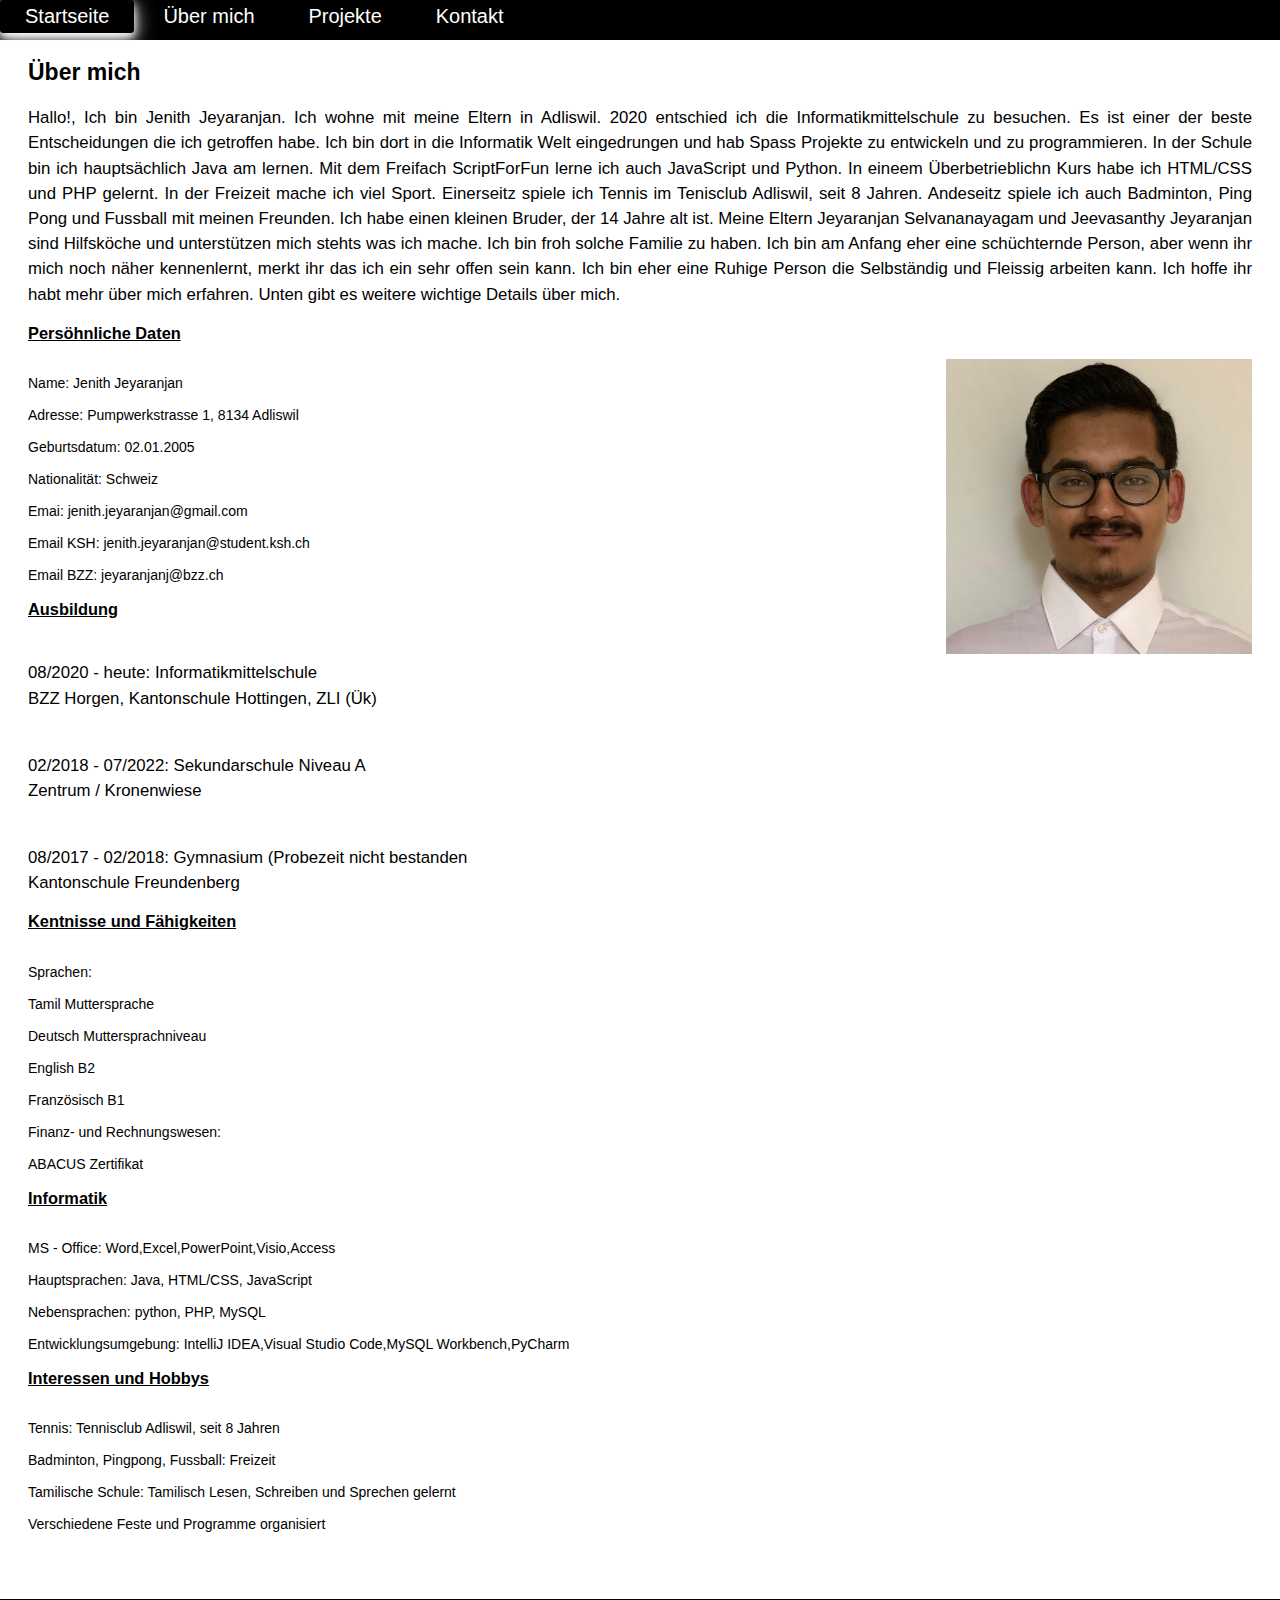
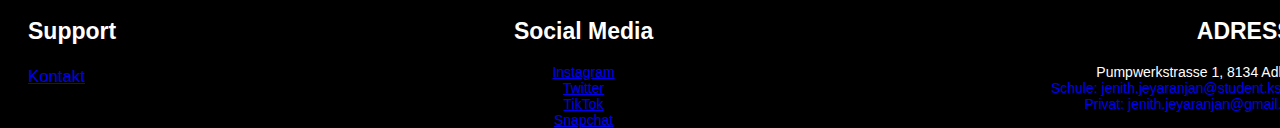
==== ueber_mich.html @ f489968b "Add files via upload" ====
<!DOCTYPE html>
<html lang="de">
<head>
    <meta charset="UTF-8">
    <meta http-equiv="X-UA-Compatible" content="IE=edge">
    <meta name="viewport" content="width=device-width, initial-scale=1.0">
    <title>Website von Jenith Jeyaranjan</title>
    <link rel="stylesheet" href="style2.css">
</head>
<body>
    <div id="page-wrapper">
    <header>
        <nav>
            <ul>
                <li> <a href="./index.html">Startseite</a> </li>
                <li> <a href="./ueber_mich.html">Über mich</a> </li>
                <li> <a href="./projekte.html">Projekte</a> </li>
                <li> <a href="./kontakt.html">Kontakt</a> </li>
            </ul>
        </nav>
    </header>
    <section>
        <div class="main">
        <h2>Über mich</h2>
        <p>
            Hallo!, Ich bin Jenith Jeyaranjan. Ich wohne mit meine Eltern in Adliswil. 
            2020 entschied ich die Informatikmittelschule zu besuchen. Es ist einer der beste Entscheidungen die ich getroffen habe.
            Ich bin dort in die Informatik Welt eingedrungen und hab Spass Projekte zu entwickeln und zu programmieren.
            In der Schule bin ich hauptsächlich Java am lernen. Mit dem Freifach ScriptForFun lerne ich auch JavaScript und Python.
            In eineem Überbetrieblichn Kurs habe ich HTML/CSS und PHP gelernt. In der Freizeit mache ich viel Sport.
            Einerseitz spiele ich Tennis im Tenisclub Adliswil, seit 8 Jahren. Andeseitz spiele ich auch Badminton, Ping Pong und Fussball mit meinen Freunden.
            Ich habe einen kleinen Bruder, der 14 Jahre alt ist. Meine Eltern Jeyaranjan Selvananayagam und Jeevasanthy Jeyaranjan sind Hilfsköche und 
            unterstützen mich stehts was ich mache. Ich bin froh solche Familie zu haben.
            Ich bin am Anfang eher eine schüchternde Person, aber wenn ihr mich noch näher kennenlernt, merkt ihr das ich ein sehr offen sein kann.
            Ich bin eher eine Ruhige Person die Selbständig und Fleissig arbeiten kann. Ich hoffe ihr habt mehr über mich erfahren.
            Unten gibt es weitere wichtige Details über mich.
        </p>
        <p>
            
            <h3>Persöhnliche Daten</h3>
            <div>
                <figure>
                    <img src="./Bilder/Lebenslauf_Photo.jpeg" id="lebenslauf">
                    <figcaption>Photo</figcaption>
                  </figure>
                <br>Name: Jenith Jeyaranjan</br>
                <br>Adresse: Pumpwerkstrasse 1, 8134 Adliswil</br>
                <br>Geburtsdatum: 02.01.2005</br>
                <br>Nationalität: Schweiz</br>
                <br>Emai: jenith.jeyaranjan@gmail.com</br>
                <br>Email KSH: jenith.jeyaranjan@student.ksh.ch</br>
                <br>Email BZZ: jeyaranjanj@bzz.ch</br>
            </div>
        </p>
        <h3>Ausbildung</h3>
        <p>
            <br>08/2020 - heute: Informatikmittelschule
       
        <br>
            BZZ Horgen,
            Kantonschule Hottingen,
            ZLI (Ük)
       </br>
        </p>
        <p>
            <br>02/2018 - 07/2022: Sekundarschule Niveau A </br>
            Zentrum / Kronenwiese
        </p>
        <p>
            <br>08/2017 - 02/2018: Gymnasium (Probezeit nicht bestanden</br>
            Kantonschule Freundenberg
        </p>

        
        <p>
            <h3>Kentnisse und Fähigkeiten</h3>
            <br>Sprachen:</br>
            <br>Tamil Muttersprache</br>
            <br>Deutsch Muttersprachniveau</br>
            <br>English B2</br>
            <br>Französisch B1</br>
            <br>Finanz- und Rechnungswesen:</br>
            <br>ABACUS Zertifikat</br>
        </p>

        <p>
            <h3>Informatik</h3>
            <br>MS - Office: Word,Excel,PowerPoint,Visio,Access</br>
            <br>Hauptsprachen: Java, HTML/CSS, JavaScript</br>
            <br>Nebensprachen: python, PHP, MySQL</br>
            <br>Entwicklungsumgebung: IntelliJ IDEA,Visual Studio Code,MySQL Workbench,PyCharm</br>
        </p>
        <p>
            <h3>Interessen und Hobbys</h3>
            <br>Tennis: Tennisclub Adliswil, seit 8 Jahren</br>
            <br>Badminton, Pingpong, Fussball: Freizeit</br>
            <br>Tamilische Schule: Tamilisch Lesen, Schreiben und Sprechen gelernt</br>
            <br>Verschiedene Feste und Programme organisiert </br>
        </p>


    </section>
</div>
    <footer>
        <div class="main2">
            <h2>Support</h2>
            <p>
               
                <a href="kontakt.html"  >Kontakt</a>
            </p>
        
        </div>
        <div>
            <h2>Social Media</h2>
            <a href="https://www.instagram.com/j_jen252/">Instagram</a>
            <a href="https://twitter.com/hallo44362913">Twitter</a>
            <a href="https://vm.tiktok.com/ZMLPwstHK/">TikTok</a>
            <a href="https://www.snapchat.com/add/j_jen25?share_id=MDY1MzIx&locale=de_CH">Snapchat</a>
            
        </div>
        <div>
            <h2>ADRESSE</h2>
            <a>
                <span>Pumpwerkstrasse 1, 8134 Adliswil</span>

            </a>
                
          
            <a href="mailto:jenith.jeyaranjan@student.ksh.ch"><span>Schule: jenith.jeyaranjan@student.ksh.ch</span></a>
            <a href="mailto:jenith.jeyaranjan2gmail.com"> <span>Privat: jenith.jeyaranjan@gmail.com</span></a>
       
        </div>
    </footer>
</div>
</body>

</html>
---- style2.css ----
/*Collage*/
.collagePhoto{
	border: 1px solid white;
}

.relPos {
	position: relative;
}

.absPos {
	position: absolute;
}

#photoText{
	font-family: 'Times New Roman', Times, serif;
	color: #1B1F3A;
	font-size: 22px;
	left: 185px;
	top: 190px;
	z-index: 20;
}

#Photo1{
	width: 200px;
	top: 400px;
	left: 400px;
	z-index: 6;
}
#Photo2{
	width: 200px;
	top: 400x;
	left: 300px;
	z-index: 10;
}
#Photo3{
	width: 200px;
	top: 250px;
	left: 180px;
	z-index: 8;
}

#Photo4{
	width: 50x;
	top: 250px;
	left: 300px;
	z-index: 8;
}

:root {
	--primary-color: white;
	--nav-color:black;
	--nav-text: white;
	--heading-color:black;
	--title-color: white;
	--text-color:black;
	--footer-color: black;
}

/* responsives layout */
@media only screen and (max-width: 600px) {
	nav li {
		width: 100%;
	}
	nav li.active {
		background-color: #1B1F3A;
	}
	nav li a {
		border-top: 1px solid #1B1F3A;
		width: 100%;
		font-size: 1.2em;
	}
	nav li a::after {
		width: 0 !important;
	}
	header h1 {
		font-size: 1.5em;
	}
	#page-wrapper {
		width: 100% !important;
	}
	section {
		padding: 0px 25px 0px 25px !important;
	}
	p {
		text-align: left !important;
	}
	
}


/* Bilder */

figure {
	margin: 0px;
	position: relative;
}
figure img {
	width: 20%;
}
figure figcaption {
	transition: all 1s;
	height: 0;
	display: none;
	width: 20%;
	position: absolute;
	font-size: 1.2em;
	background-color: white;
	padding: 0.6em;
	text-align: center;
	background:rgba(0, 0, 0, 0);
	box-sizing: border-box;
	color: white;
	bottom: 3px;
	left: 0;
}
figure:hover figcaption {
	height: auto;
	display: block;
	background:rgba(0, 0, 0, 0.6);
}

#lebenslauf{
    float: right;
	width: 25%;
}

#welcome{
	width: 250%;
}


/* wrapperlayout */
html,
body,
#page-wrapper {
	margin: 0;
	padding: 0px 0px 0px 0px;
}

body {
	font-size: 14px;
	font-family: Verdana, Arial, sans-serif;
	justify-content: center;
	background-color: var(--primary-color);
}
#page-wrapper {
	
	background-color: white;
	min-height: 100vh;
	display: flex;
	flex-direction: column;
}

section {
	
	padding: 0px 28px 0px 28px;
	margin-bottom: 50px;
}

/* navigationsleiste */
header {
	background-color: var(--header-color);
}
nav {
	border-bottom: 4px solid black;
	display: flex;
	align-items: center;
	justify-content: left;
	background-color: var(--nav-color);
}
nav li {
	border-radius: 3px;

}
nav a {
	
	float: left;
	color: var(--nav-text);
	text-align: center;
	padding: 5px 25px 5px 25px;;
	text-decoration: none;
	font-size: 17px;
	transition: width 1s;
	font-size: 20px;
	
}


nav a:hover::after {
	width: 100%;
}
nav li.active a {
	font-weight: bold;
	
	
	color: var(--nav-text);
}
nav li.active a::after {
	width: 100%;
}
nav ul {
	list-style-type: none;
	padding: 0;
	margin: 0;
}
nav li {
	display: inline-block;
}
nav li:hover {
	box-shadow: 0px 4px 8px 0px rgb(253, 251, 251), 0 6px 20px 0 rgb(252, 252, 252);
    cursor: pointer;
	color: white;
	
}

/* footer */
footer {
	width: 100%;
	
	background-color: var(--footer-color);
	color: white;
	text-align: center;
	margin-top: auto;
	align-self: flex-end;
	display: flex;
	flex-direction: row;
	justify-content: space-between;
	padding: 0px 0px 0px 28px;
	
	
	
}

footer h2 {
	color: white ;
	text-align: right;
	
	
}

footer div,footer form {
	display: flex;
	flex-direction: column;
	
}


span{
    float: right;
	
}



/* text */
h1 {
	text-align: center;
	font-size: 40px;
	color: var(--title-color);
}
h2 {
	font-size: 23px;
	font-weight: bold;
	color: var(--heading-color);
	animation-name: hue;
	animation-duration: 5s;
	animation-iteration-count: infinite;
	animation-timing-function: linear;
}
p {
	margin-top: 0;
	font-size: 1.2em;
	text-align: justify;
	line-height: 150%;
	color: var(--text-color)
}

h3{
	text-decoration: underline;
}

/* Kontaktformular */



body { background:rgb(255, 255, 255); }
form { max-width:450px; margin:-21px 50px 44px; }

.feedback-input {
  color:white;
  font-family: Helvetica, Arial, sans-serif;
  font-weight:500;
  font-size: 18px;
  border-radius: 5px;
  line-height: 22px;
  background-color: transparent;
  border:2px solid black;
  transition: all 0.3s;
  padding: 20px;
  margin-bottom: 15px;
  width:100%;
  box-sizing: border-box;
  outline:0;

}

.feedback-input:focus { border:2px solid  black c5f; }

textarea {
  height: 150px;
  line-height: 150%;
  resize:vertical;
}

[type="submit"] {
  font-family: 'Montserrat', Arial, Helvetica, sans-serif;
  width: 100%;
  background:black;
  border-radius:5px;
  border:0;
  cursor:pointer;
  color:white;
  font-size:24px;
  padding-top:10px;
  padding-bottom:10px;
  transition: all 0.3s;
  margin-top:-4px;
  font-weight:700;
}
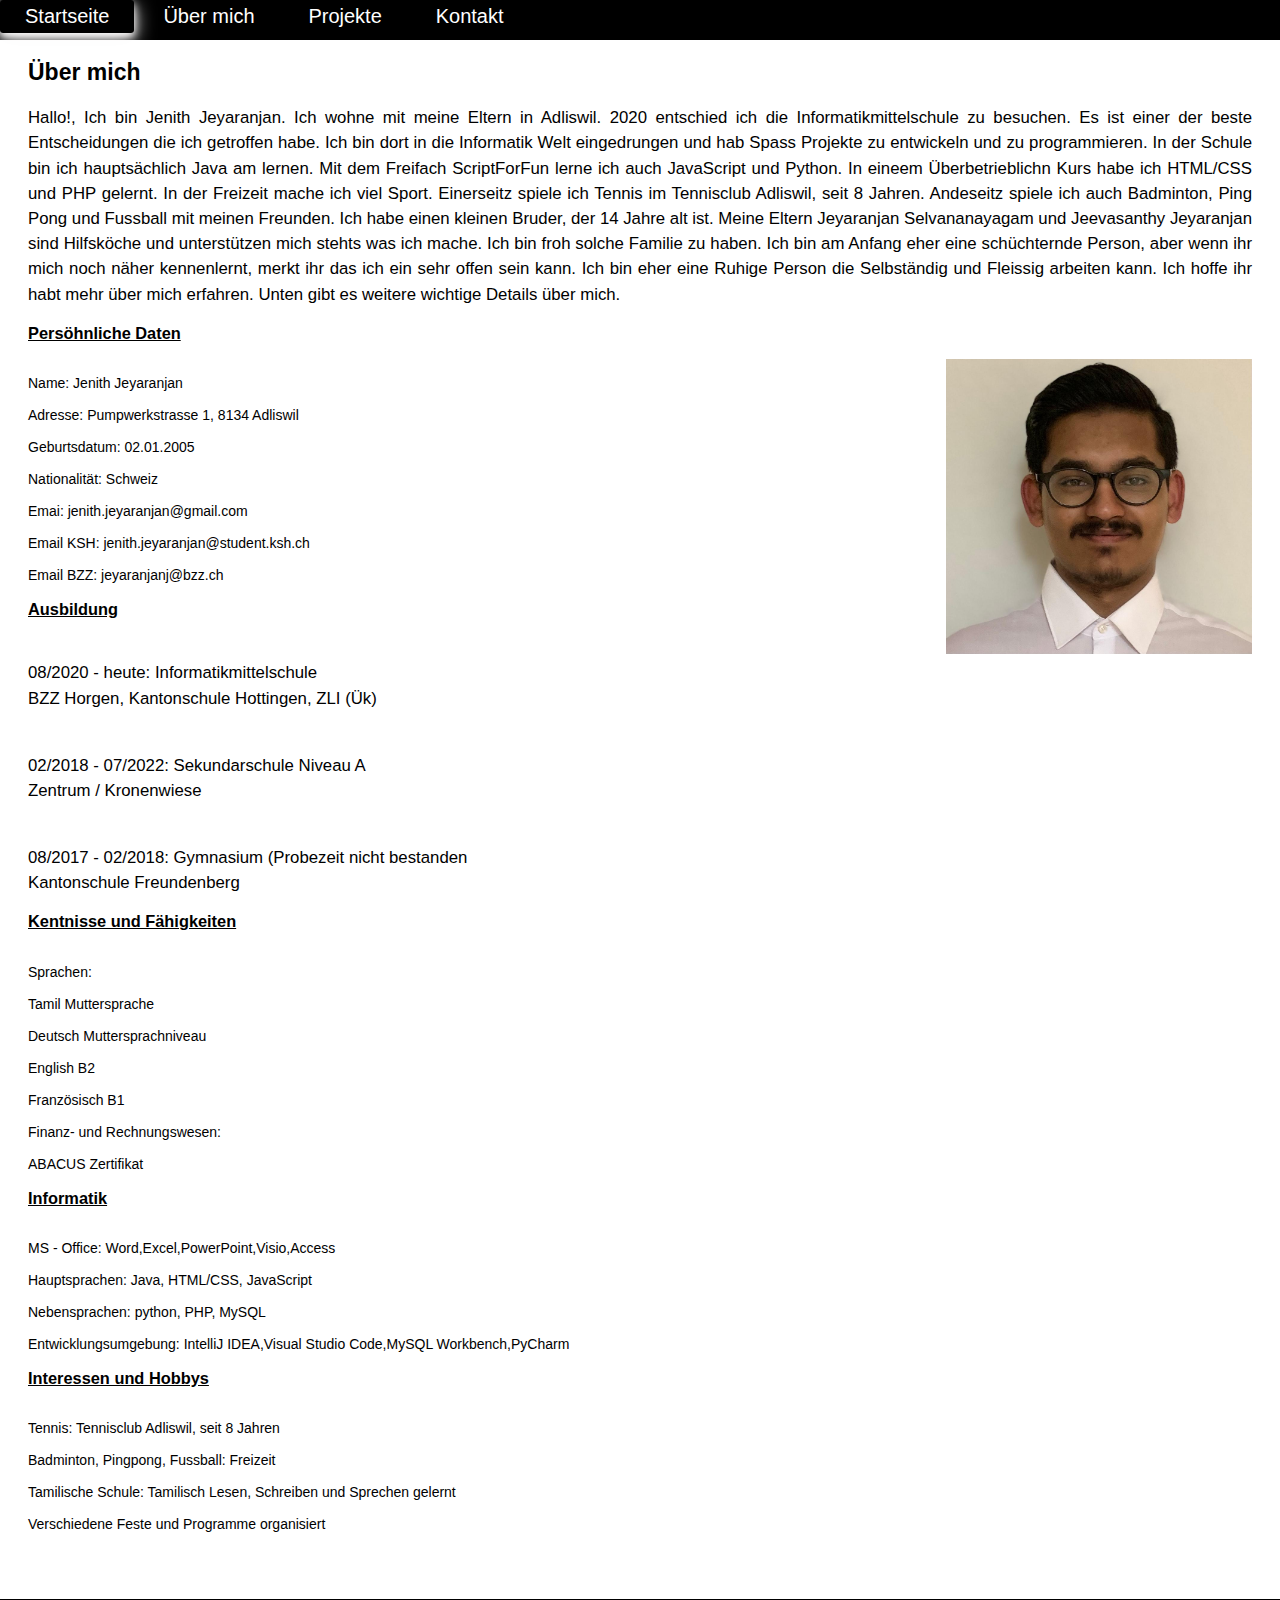
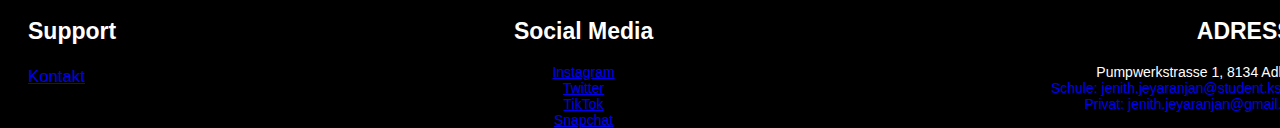
==== commit 38a5bf89: "Typo" ====
--- a/ueber_mich.html
+++ b/ueber_mich.html
@@ -28,7 +28,7 @@
             Ich bin dort in die Informatik Welt eingedrungen und hab Spass Projekte zu entwickeln und zu programmieren.
             In der Schule bin ich hauptsächlich Java am lernen. Mit dem Freifach ScriptForFun lerne ich auch JavaScript und Python.
             In eineem Überbetrieblichn Kurs habe ich HTML/CSS und PHP gelernt. In der Freizeit mache ich viel Sport.
-            Einerseitz spiele ich Tennis im Tenisclub Adliswil, seit 8 Jahren. Andeseitz spiele ich auch Badminton, Ping Pong und Fussball mit meinen Freunden.
+            Einerseitz spiele ich Tennis im Tennisclub Adliswil, seit 8 Jahren. Andeseitz spiele ich auch Badminton, Ping Pong und Fussball mit meinen Freunden.
             Ich habe einen kleinen Bruder, der 14 Jahre alt ist. Meine Eltern Jeyaranjan Selvananayagam und Jeevasanthy Jeyaranjan sind Hilfsköche und 
             unterstützen mich stehts was ich mache. Ich bin froh solche Familie zu haben.
             Ich bin am Anfang eher eine schüchternde Person, aber wenn ihr mich noch näher kennenlernt, merkt ihr das ich ein sehr offen sein kann.
@@ -134,4 +134,4 @@
 </div>
 </body>
 
-</html>+</html>
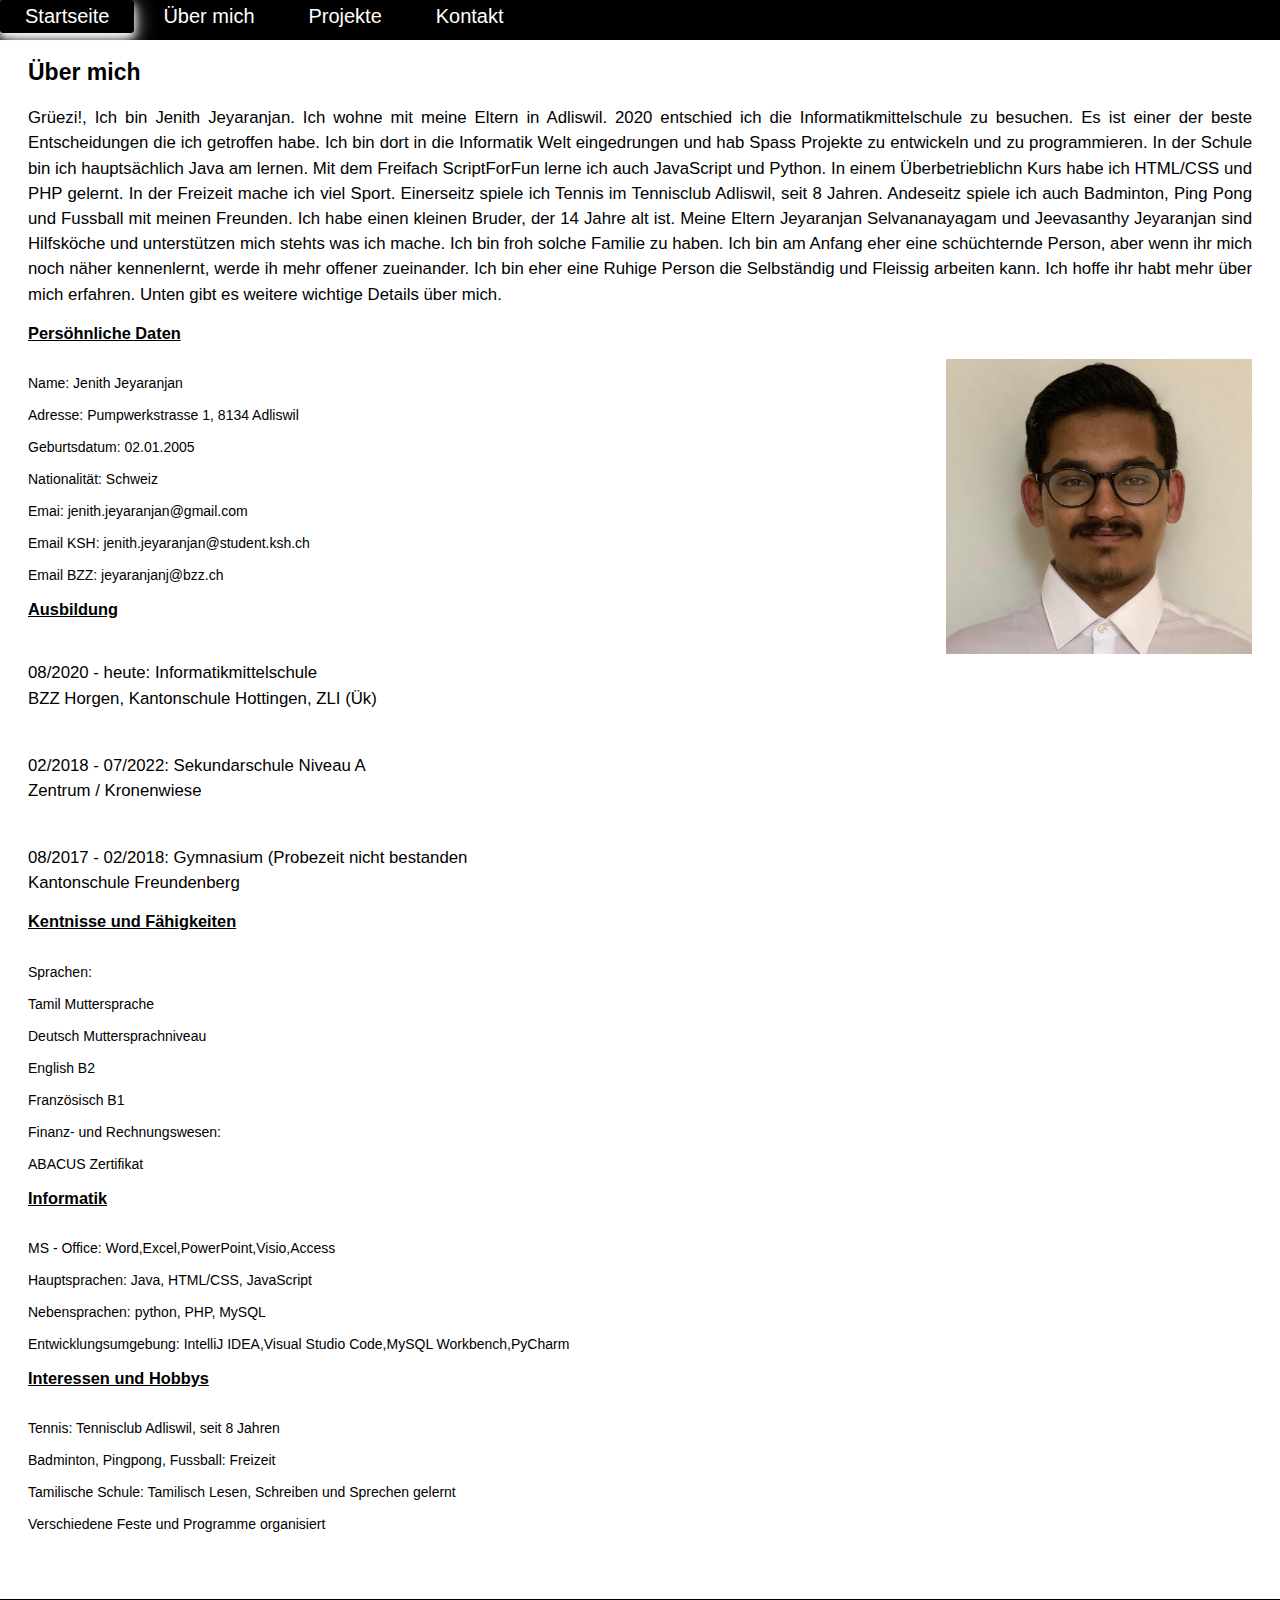
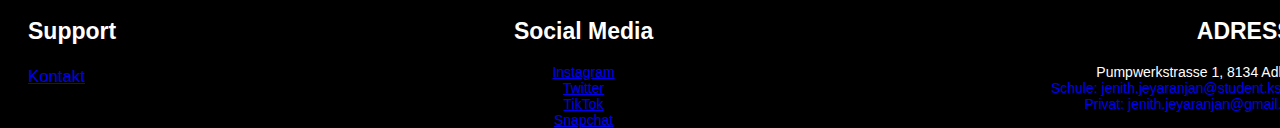
==== commit 14c2c092: "Text Korrekturen" ====
--- a/ueber_mich.html
+++ b/ueber_mich.html
@@ -23,15 +23,15 @@
         <div class="main">
         <h2>Über mich</h2>
         <p>
-            Hallo!, Ich bin Jenith Jeyaranjan. Ich wohne mit meine Eltern in Adliswil. 
+            Grüezi!, Ich bin Jenith Jeyaranjan. Ich wohne mit meine Eltern in Adliswil. 
             2020 entschied ich die Informatikmittelschule zu besuchen. Es ist einer der beste Entscheidungen die ich getroffen habe.
             Ich bin dort in die Informatik Welt eingedrungen und hab Spass Projekte zu entwickeln und zu programmieren.
             In der Schule bin ich hauptsächlich Java am lernen. Mit dem Freifach ScriptForFun lerne ich auch JavaScript und Python.
-            In eineem Überbetrieblichn Kurs habe ich HTML/CSS und PHP gelernt. In der Freizeit mache ich viel Sport.
+            In einem Überbetrieblichn Kurs habe ich HTML/CSS und PHP gelernt. In der Freizeit mache ich viel Sport.
             Einerseitz spiele ich Tennis im Tennisclub Adliswil, seit 8 Jahren. Andeseitz spiele ich auch Badminton, Ping Pong und Fussball mit meinen Freunden.
             Ich habe einen kleinen Bruder, der 14 Jahre alt ist. Meine Eltern Jeyaranjan Selvananayagam und Jeevasanthy Jeyaranjan sind Hilfsköche und 
             unterstützen mich stehts was ich mache. Ich bin froh solche Familie zu haben.
-            Ich bin am Anfang eher eine schüchternde Person, aber wenn ihr mich noch näher kennenlernt, merkt ihr das ich ein sehr offen sein kann.
+            Ich bin am Anfang eher eine schüchternde Person, aber wenn ihr mich noch näher kennenlernt, werde ih mehr offener zueinander.
             Ich bin eher eine Ruhige Person die Selbständig und Fleissig arbeiten kann. Ich hoffe ihr habt mehr über mich erfahren.
             Unten gibt es weitere wichtige Details über mich.
         </p>
